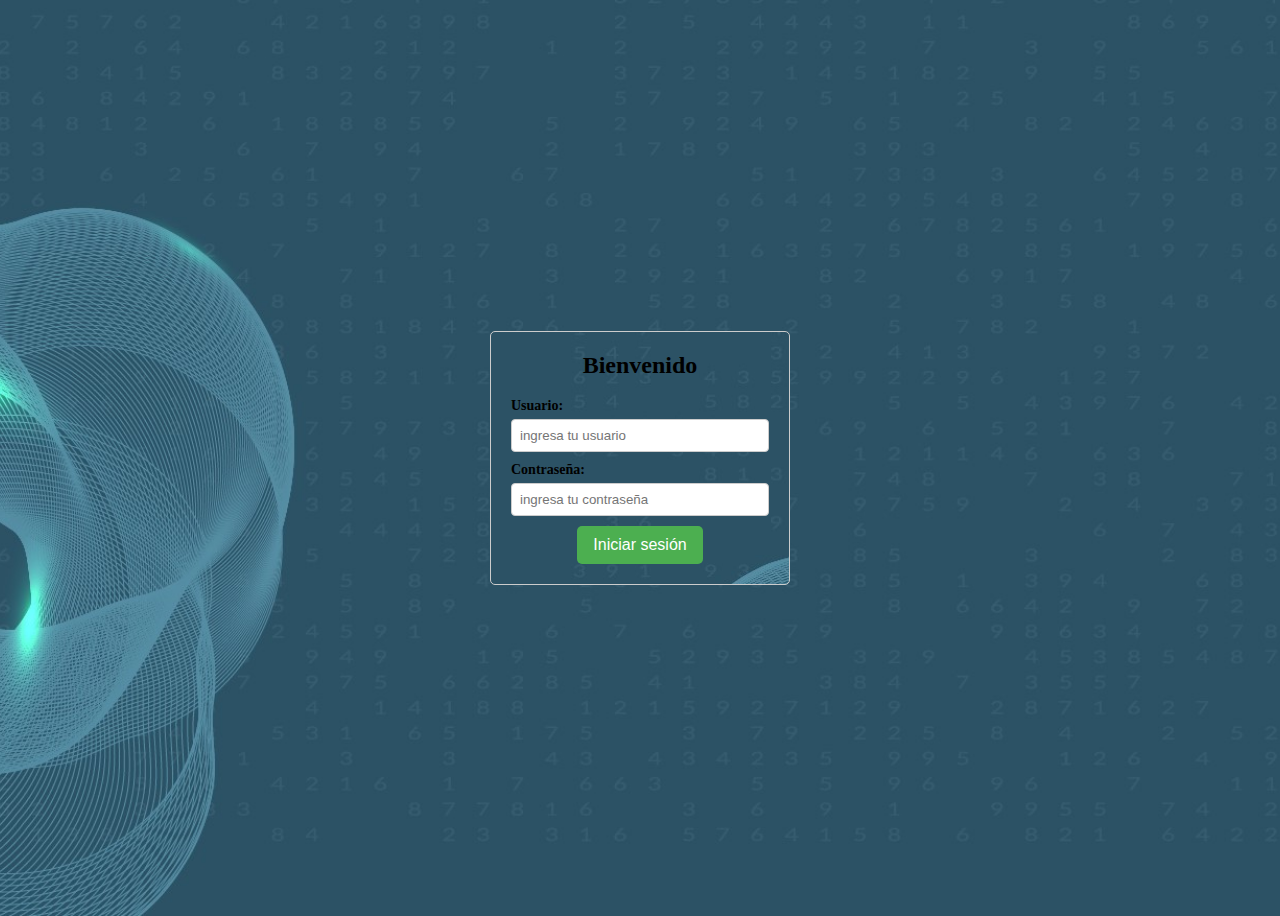
==== Jesús/Ejercicios/index.html @ 9aef06f1 "Avance Examen" ====
<!DOCTYPE html>
<html>
  <head>
    <title>Iniciar sesión</title>
    <link rel="stylesheet" type="text/css" href="style.css">
  </head>
  <body>
    <div class="form-container">
    <form>
      <h2>Bienvenido</h2>
      <label for="username">Usuario:</label>
      <input type="text" id="username" name="username" placeholder="ingresa tu usuario"><br>

      <label for="password">Contraseña:</label>
      <input type="password" id="password" name="password" placeholder="ingresa tu contraseña"><br>

      <input type="submit" value="Iniciar sesión">
    </form>
    </div>
    <script src="main.js"></script>
  </body>
</html>
---- Jesús/Ejercicios/style.css ----
.form-container {
    display: flex;
    justify-content: center;
    align-items: center;
    height: 100vh;
  }

body{
    background-image: url(BG_.jpg);
    background-size: cover;
    background-position: center;
}

form {
    width: 300px;
    margin: 0 auto;
    text-align: center;
    padding: 20px;
    background-color: #fff;
    border: 1px solid #ccc;
    border-radius: 5px;
    box-sizing: border-box;
    background-image: url(BG_.jpg);
  }
  
  h2 {
    margin-top: 0;
  }
  
  label {
    display: block;
    text-align: left;
    font-size: 14px;
    margin-bottom: 5px;
    font-weight: bold;
    
    
  }
  
  input[type="text"],
  input[type="password"] {
    width: 100%;
    padding: 8px;
    margin-bottom: 10px;
    border: 1px solid #ccc;
    border-radius: 4px;
    box-sizing: border-box;
    
  }
  
  input[type="submit"] {
    background-color: #4CAF50;
    color: #fff;
    padding: 10px 16px;
    border: none;
    border-radius: 5px;
    cursor: pointer;
    font-size: 16px;
    
  }
  
  input[type="submit"]:hover {
    background-color: #3e8e41;
    color: #fff;
    padding: 10px 16px;
    border: none;
    border-radius: 5px;
    cursor: pointer;
    font-size: 16px;
  }
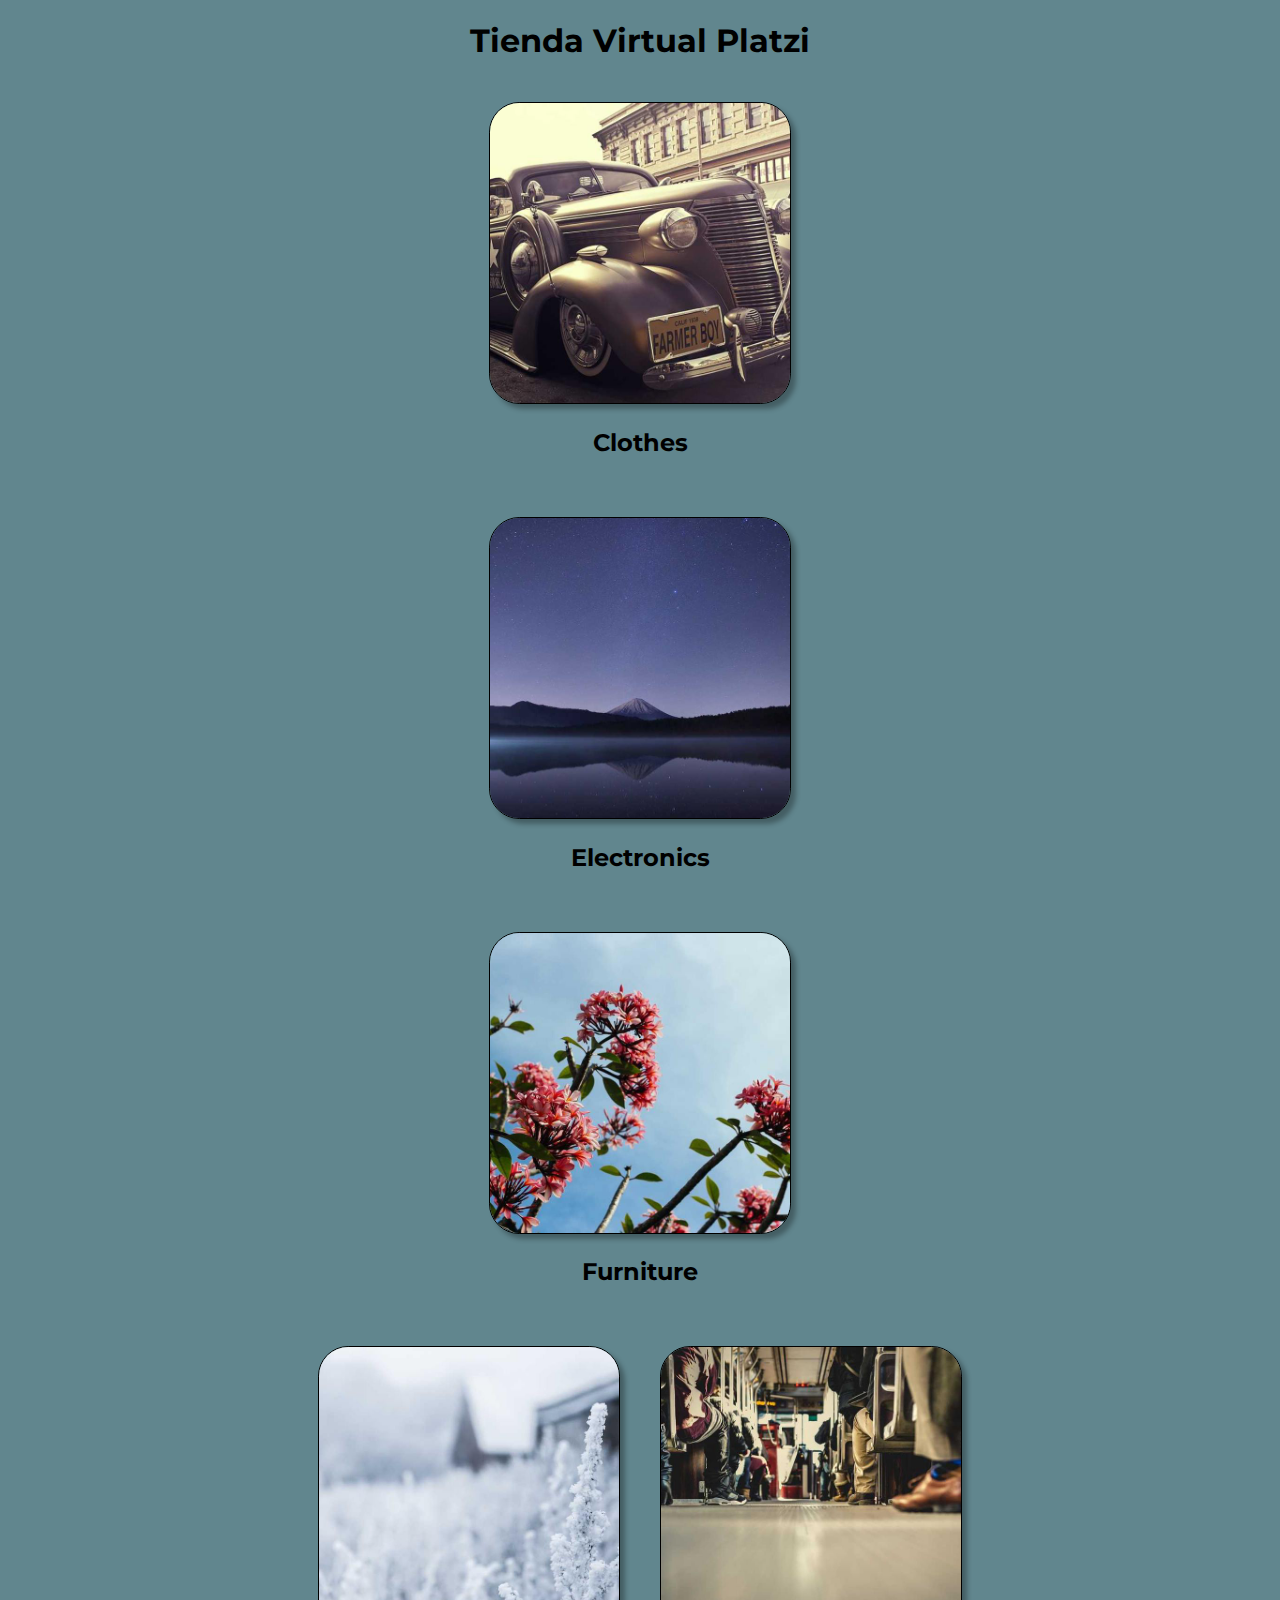
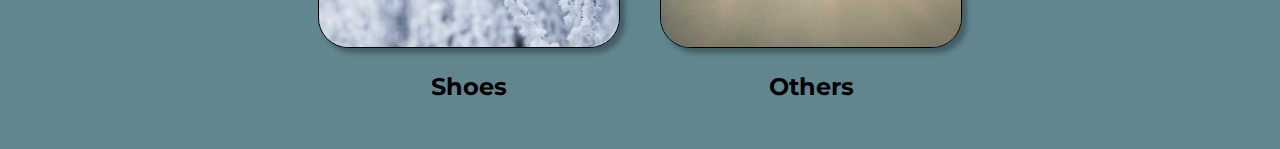
==== commit fc318e64: "login" ====
--- a/Jesús/Ejercicios/index.html
+++ b/Jesús/Ejercicios/index.html
@@ -1,22 +1,87 @@
 <!DOCTYPE html>
 <html>
   <head>
-    <title>Iniciar sesión</title>
-    <link rel="stylesheet" type="text/css" href="style.css">
+    <meta charset="UTF-8">
+    <link rel="preconnect" href="https://fonts.googleapis.com">
+    <link rel="preconnect" href="https://fonts.gstatic.com" crossorigin>
+    <link href="https://fonts.googleapis.com/css2?family=Montserrat:wght@300&display=swap" rel="stylesheet">
+    
+    <title>Categories</title>
+    
+      <style>
+        h1 {
+            text-align: center;
+            font-family: 'Montserrat', sans-serif;
+        }
+        body {
+            background-color: #61868E;
+            background-size: cover;
+            background-position: center;
+            text-align: center;
+        }
+        #category-container {
+        display: grid;
+        place-items: center;
+    }
+
+      .category {
+        display: inline-block;
+        margin: 20px;
+        cursor: pointer;
+        font-family: 'Montserrat', sans-serif;
+        text-align: center;
+
+      }
+
+      
+      .category img {
+        width: 300px;
+        height: 300px;
+        display: inline-block;
+        margin: 0 auto;
+        border-radius: 10%;
+        box-shadow: 5px 5px 5px rgba(0, 0, 0, 0.3);
+        border: 1px solid black;
+      }
+      img:hover {
+                transform: scale(1.05);
+              }
+      div {
+        display: flex;
+        justify-content: center;
+        }
+    </style>
   </head>
   <body>
-    <div class="form-container">
-    <form>
-      <h2>Bienvenido</h2>
-      <label for="username">Usuario:</label>
-      <input type="text" id="username" name="username" placeholder="ingresa tu usuario"><br>
-
-      <label for="password">Contraseña:</label>
-      <input type="password" id="password" name="password" placeholder="ingresa tu contraseña"><br>
-
-      <input type="submit" value="Iniciar sesión">
-    </form>
+    <h1>Tienda Virtual Platzi</h1>
+    <div id="category-container">
+      <div class="category" data-category="1">
+        <img src="111-640x640.jpg" alt="Categoría 1">
+        <h2>Clothes</h2>
+      </div>
+      <div class="category" data-category="2">
+        <img src="electronics.jpg" alt="Categoría 2">
+        <h2>Electronics</h2>
+      </div>
+      <div class="category" data-category="3">
+        <img src="furniture.jpg" alt="Categoría 3">
+        <h2>Furniture</h2>
+      </div>
+      <div>
+        <div class="category" data-category="1">
+          <img src="shoes.jpg" alt="Categoría 4">
+          <h2>Shoes</h2>
+        </div>
+        <div>
+            <div class="category" data-category="1">
+              <img src="other.jpg" alt="Categoría 5">
+              <h2>Others</h2>
+            </div>
     </div>
-    <script src="main.js"></script>
+    <div id="products">
+      <!-- aquí se mostrarán los productos de la categoría seleccionada -->
+    </div>
+    <script>
+     </script>
   </body>
 </html>